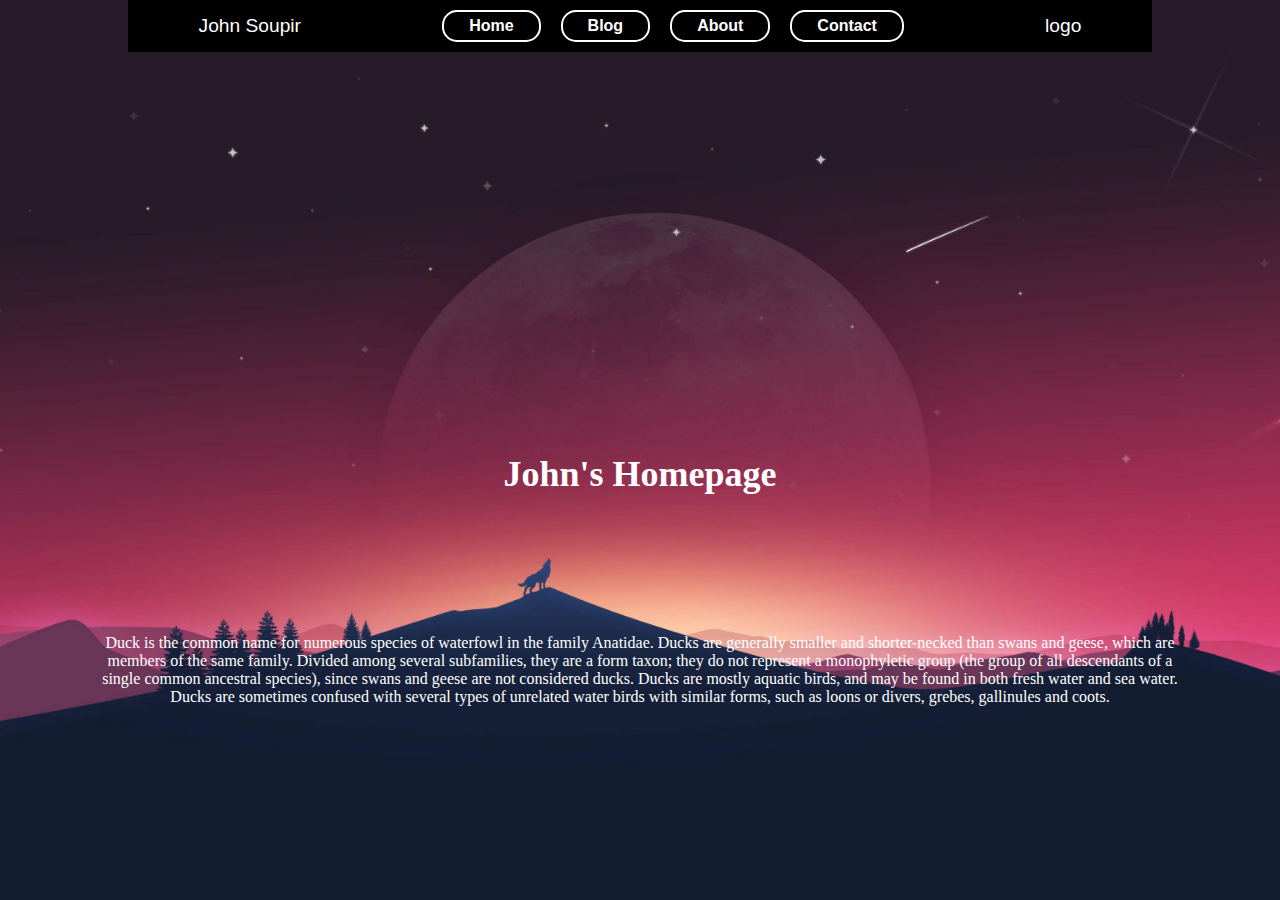
==== index.html @ a624a8a1 "Redo homepage" ====
<!DOCTYPE html>
<html lang="en">

  <head>
    <meta charset="utf-8"i/>
    <title>Soupir - Home</title>
    <link rel="stylesheet" type="text/css" href="styles.css" />

    <script>
    //window.alert("You have (69) virus! Pay BTC now!");
    </script>

  </head>
  
  <body>
    
    <header>
      <nav>

	      <ul class="icon">
		      <li> John Soupir </li>
	      </ul>
        <ul>
          <li><a href="index.html">Home</a></li>
          <li><a href="blog.html">Blog</a></li>
          <li><a href="about.html">About</a></li>
          <li><a href="contact.html">Contact</a></li>
        </ul>
	      <ul class="icon">
		      <li> logo </li>
	      </ul>
      </nav>
      
    </header>

      <h1 class="welcome-text">John's Homepage</h1> <article>
	      <p>
	Duck is the common name for numerous species of waterfowl in the family Anatidae. Ducks are generally smaller and shorter-necked than swans and geese, which are members of the same family. Divided among several subfamilies, they are a form taxon; they do not represent a monophyletic group (the group of all descendants of a single common ancestral species), since swans and geese are not considered ducks. Ducks are mostly aquatic birds, and may be found in both fresh water and sea water.

Ducks are sometimes confused with several types of unrelated water birds with similar forms, such as loons or divers, grebes, gallinules and coots. 
	      </p>
      </article>
    
    
    
 
    
    
    
    
  </body>
  
</html>





<!-- 




        <img class="logo" src="logo.png" alt="Logo" />







-->
---- styles.css ----
nav {
  background-color: black;
  display: flex;
  margin: auto;
 

}

nav ul {
  display: inline-block;
  list-style-type: none;
  margin: auto;
  padding: 0;
  text-align: center;
}


nav li {
  float: left;
  padding: 10px;
}

nav a {

/*
  background-color: #4b8052;
  border-radius: 10px;
  color: white;
  display: block;
  padding: 10px;
  text-decoration: none;
  */
    background: transparent;
    border: 2px solid #fff;
    padding: 5px 25px;
    color:#fff;
    border-radius: 15px;
    text-decoration: none;
    display: block;
    font-weight: bold;
    font-family: 'Montserrat', sans-serif;
}

nav .icon{
	color: white;
	   font-family: 'Lato', sans-serif;
	   padding: none;
	   font-size: 1.2em;

}


nav a:hover {

/*
  background-color: #4b8052;
  border-radius: 10px;
  color: white;
  display: block;
  padding: 10px;
  text-decoration: none;
  */
    background: white;
    border: 4px solid #fff;
    padding: 10px 25px;
    color:#000;
      border-radius: 15px;
    text-decoration: none;
      display: block;
      font-weight: bold;
          font-family: 'Montserrat', sans-serif;
}




body {


  background-image: url("background.jpg");
  background-attachment: fixed;
  
  background-position-x: 50%;
  background-position-y: 0%;
  background-position-y: 100%;
  animation: bgScroll 60s linear infinite;
  
  background-repeat: no-repeat;
  background-size: cover;
  background-color: black;
   min-height: 100%;   
   margin: 0px auto;
   min-width: 320px;
   max-width: 1024px;   
   width: 100%;
}

@keyframes bgScroll {
    from { background-position-y: 0%; }
    to { background-position-y: 100%; }
}




.overlay {
  background-color: rgba(200,200,200,0.1);
  bottom: 0;
  left: 0;
  position: absolute;
  right: 0;
  top: 0;
}

.welcome-text {
  color: white;
  font-size: 36px;
  text-align: center;
  position: absolute;
  top: 50%;
  left: 50%;
  transform: translate(-50%, -50%);
}


article {
  color: white;
  font-size: 1em;
  text-align: center;
  position: absolute;
  top: 70%;
  left: 50%;
  transform: translate(-50%, -50%);
  margin: 40px auto;
  width: 85%;
}


.logo {
  height: 50px;
  width: 70px; 


}
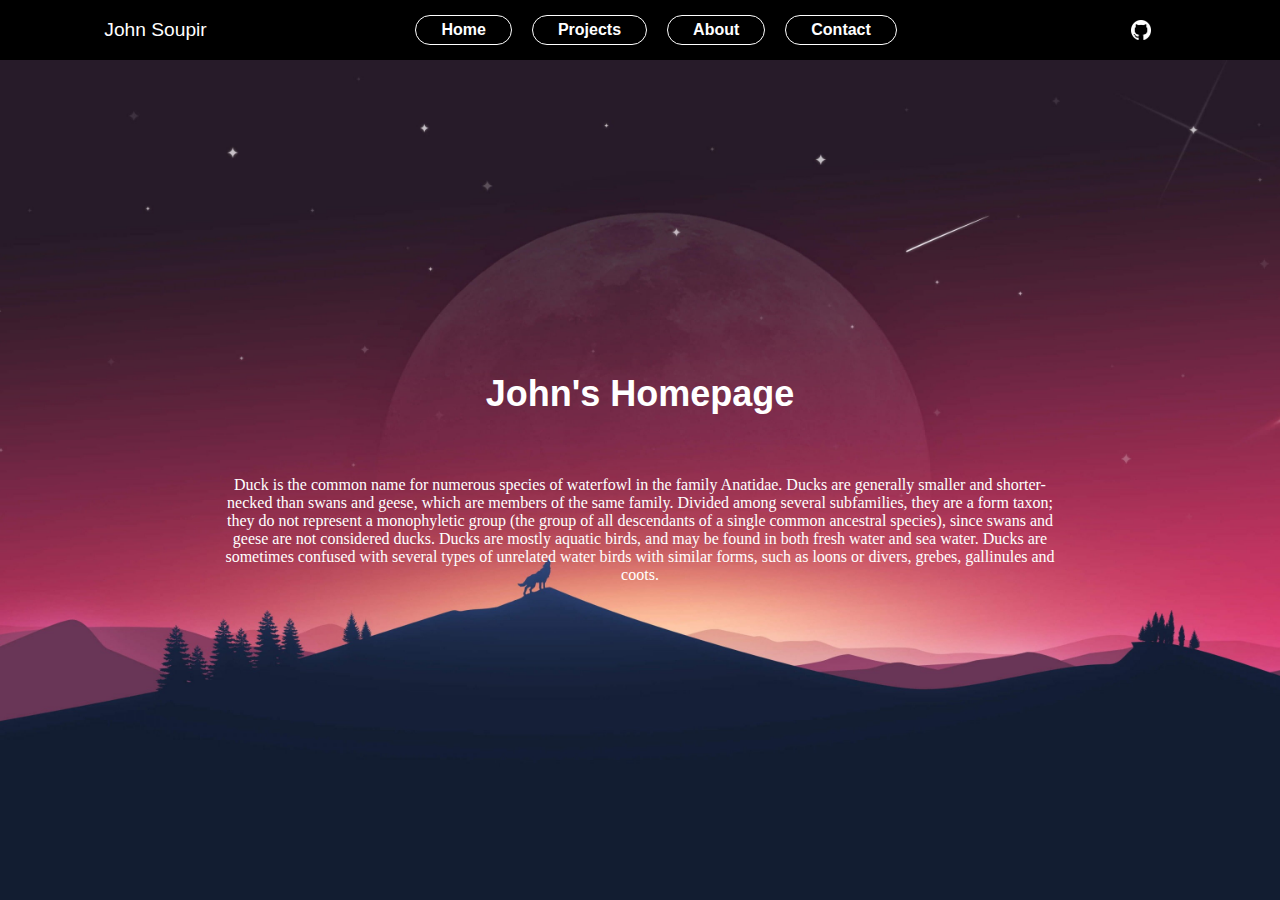
==== commit ce034ff7: "Add project cards to project page" ====
--- a/index.html
+++ b/index.html
@@ -5,41 +5,35 @@
     <meta charset="utf-8"i/>
     <title>Soupir - Home</title>
     <link rel="stylesheet" type="text/css" href="styles.css" />
-
-    <script>
-    //window.alert("You have (69) virus! Pay BTC now!");
-    </script>
-
   </head>
   
   <body>
-    
     <header>
       <nav>
-
-	      <ul class="icon">
-		      <li> John Soupir </li>
-	      </ul>
+	<ul class="icon">
+            <li> John Soupir </li>
+	</ul>
         <ul>
           <li><a href="index.html">Home</a></li>
-          <li><a href="blog.html">Blog</a></li>
+          <li><a href="projects.html">Projects</a></li>
           <li><a href="about.html">About</a></li>
           <li><a href="contact.html">Contact</a></li>
         </ul>
-	      <ul class="icon">
-		      <li> logo </li>
-	      </ul>
+	<ul class="icon">
+	      <li> <a class="logolink" href="https://github.com/johnsoupir"> <img src="gitlogo.png" alt="github logo" height="20" width="20"  /> </a>  </li>
+	</ul>
       </nav>
-      
     </header>
 
-      <h1 class="welcome-text">John's Homepage</h1> <article>
-	      <p>
+    <h1 class="welcome-text">John's Homepage</h1> 
+    <h2 class="sectionTitle"> Robots are here watching you from under the bed</h2>
+    	<article>
+	    <p>
 	Duck is the common name for numerous species of waterfowl in the family Anatidae. Ducks are generally smaller and shorter-necked than swans and geese, which are members of the same family. Divided among several subfamilies, they are a form taxon; they do not represent a monophyletic group (the group of all descendants of a single common ancestral species), since swans and geese are not considered ducks. Ducks are mostly aquatic birds, and may be found in both fresh water and sea water.
 
 Ducks are sometimes confused with several types of unrelated water birds with similar forms, such as loons or divers, grebes, gallinules and coots. 
 	      </p>
-      </article>
+        </article>
     
     
     
--- a/styles.css
+++ b/styles.css
@@ -1,7 +1,13 @@
 nav {
   background-color: black;
   display: flex;
+  position: fixed;
+  top: 0;
+  left: 0;
+  height: 60px;
   margin: auto;
+  width: 100%;
+  
  
 
 }
@@ -31,7 +37,7 @@
   text-decoration: none;
   */
     background: transparent;
-    border: 2px solid #fff;
+    border: 1.5px solid #fff;
     padding: 5px 25px;
     color:#fff;
     border-radius: 15px;
@@ -42,12 +48,27 @@
 }
 
 nav .icon{
-	color: white;
-	   font-family: 'Lato', sans-serif;
-	   padding: none;
-	   font-size: 1.2em;
-
-}
+    color: white;
+    font-family: 'Lato', sans-serif;
+    padding: none;
+    font-size: 1.2em;
+
+}
+
+
+li  .logolink{
+    width: 20px;
+    height: 20px;
+        border: 0px solid #fff;
+ }
+ 
+ li  .logolink:hover {
+    width: 20px;
+    height: 20px;
+    border: 0px solid #fff;
+    background: black;
+
+ }
 
 
 nav a:hover {
@@ -90,8 +111,8 @@
   background-color: black;
    min-height: 100%;   
    margin: 0px auto;
-   min-width: 320px;
-   max-width: 1024px;   
+   min-width: 520px;
+   //max-width: 1024px;   
    width: 100%;
 }
 
@@ -110,6 +131,7 @@
   position: absolute;
   right: 0;
   top: 0;
+  
 }
 
 .welcome-text {
@@ -117,9 +139,10 @@
   font-size: 36px;
   text-align: center;
   position: absolute;
-  top: 50%;
+  top: 370px;
   left: 50%;
   transform: translate(-50%, -50%);
+  font-family: 'Lato', sans-serif;
 }
 
 
@@ -128,11 +151,11 @@
   font-size: 1em;
   text-align: center;
   position: absolute;
-  top: 70%;
+  top: 450px;
   left: 50%;
   transform: translate(-50%, -50%);
-  margin: 40px auto;
-  width: 85%;
+  margin: 80px auto;
+  width: 65%;
 }
 
 
@@ -144,3 +167,86 @@
 }
 
 
+
+
+
+.blogItem {
+  width: 500px; /* Set a fixed width for the container */
+  /*
+  position: fixed;
+  top: 600px;
+  */
+  position: relative;
+
+  margin: 200px auto;
+  text-align: left;
+}
+
+.blogImage {
+  float: left; /* Float the image to the left */
+  width: 300px; /* Set a fixed width for the image */
+  border-radius: 10px;
+  margin-right: 10px;
+  
+}
+
+.caption {
+  margin-left: 320px; /* Leave a 10px margin to the right of the image */
+  padding-top: 10px;
+  color: white;
+}
+
+.introText {
+  font-size: 0.8em;
+  margin-left: 320px; /* Leave a 10px margin to the right of the image */
+  padding-top: 1px;
+  color: white;
+}
+
+
+.buttons {
+  position: absolute;
+  top: 150px;
+  left: 0px;
+   /* Clear the float on the image and caption */
+  /*text-align: center; */ /* Center the buttons horizontally */
+  padding-top: 10px; /* Add 20px padding above the buttons */
+  
+  margin-left: 320px;
+
+}
+
+.buttons button {
+  display: inline-block; /* Display the buttons inline */
+  background-color: #052a42; /* Set a light gray background color */
+  padding: 5px 5px; /* Add 10px padding to the top and bottom, and 20px padding to the left and right */
+  width: 85px;
+  height: line-height;
+  border-radius: 10px;
+  text-align: center;
+  border: 1px solid #0a5b91;
+  
+
+  
+ 
+}
+
+.buttons a {
+  text-decoration: none; /* Remove the default underline on the link */
+  color: #333; /* Set the link text color to a dark gray */
+  text-align: top;
+  color: white;
+   font-family: 'Lato', sans-serif;
+   
+}
+
+
+
+
+
+
+
+
+
+
+
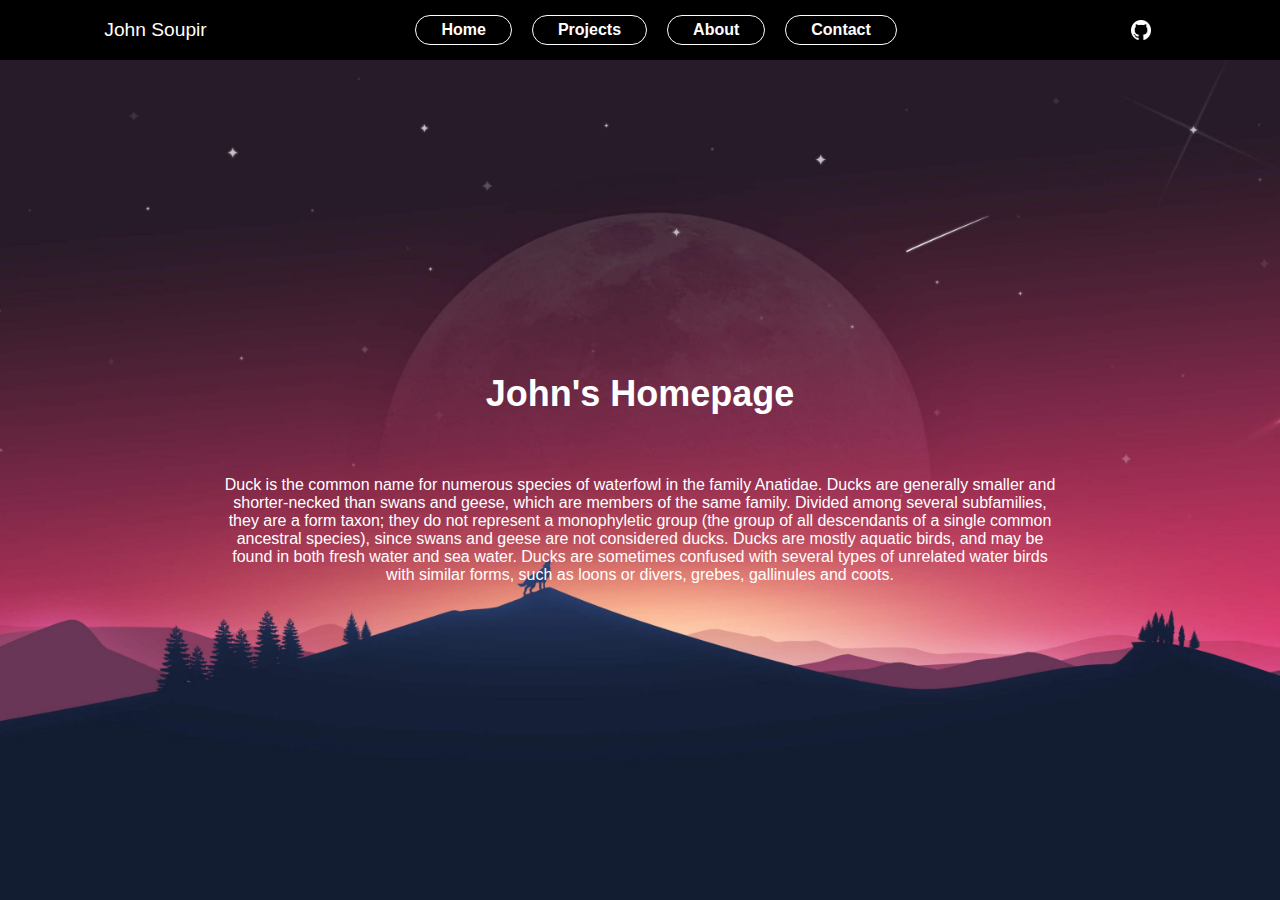
==== commit 95a08046: "AUTO COMMIT Wed Dec 14 05:07:50 PM CST 2022" ====
--- a/index.html
+++ b/index.html
@@ -26,7 +26,6 @@
     </header>
 
     <h1 class="welcome-text">John's Homepage</h1> 
-    <h2 class="sectionTitle"> Robots are here watching you from under the bed</h2>
     	<article>
 	    <p>
 	Duck is the common name for numerous species of waterfowl in the family Anatidae. Ducks are generally smaller and shorter-necked than swans and geese, which are members of the same family. Divided among several subfamilies, they are a form taxon; they do not represent a monophyletic group (the group of all descendants of a single common ancestral species), since swans and geese are not considered ducks. Ducks are mostly aquatic birds, and may be found in both fresh water and sea water.
--- a/styles.css
+++ b/styles.css
@@ -167,6 +167,22 @@
 }
 
 
+p {
+  font-family: 'Lato', sans-serif;
+}
+
+
+
+
+
+.sectionTitle {
+  position: relative;
+  top: 1px;
+  font-family: 'Lato', sans-serif;
+  font-size: 3em;
+
+
+}
 
 
 
@@ -177,14 +193,16 @@
   top: 600px;
   */
   position: relative;
-
-  margin: 200px auto;
+  top: -40px;
+  margin: 120px auto;
   text-align: left;
 }
 
 .blogImage {
   float: left; /* Float the image to the left */
   width: 300px; /* Set a fixed width for the image */
+  height: 200px;
+  object-fit: cover;
   border-radius: 10px;
   margin-right: 10px;
   
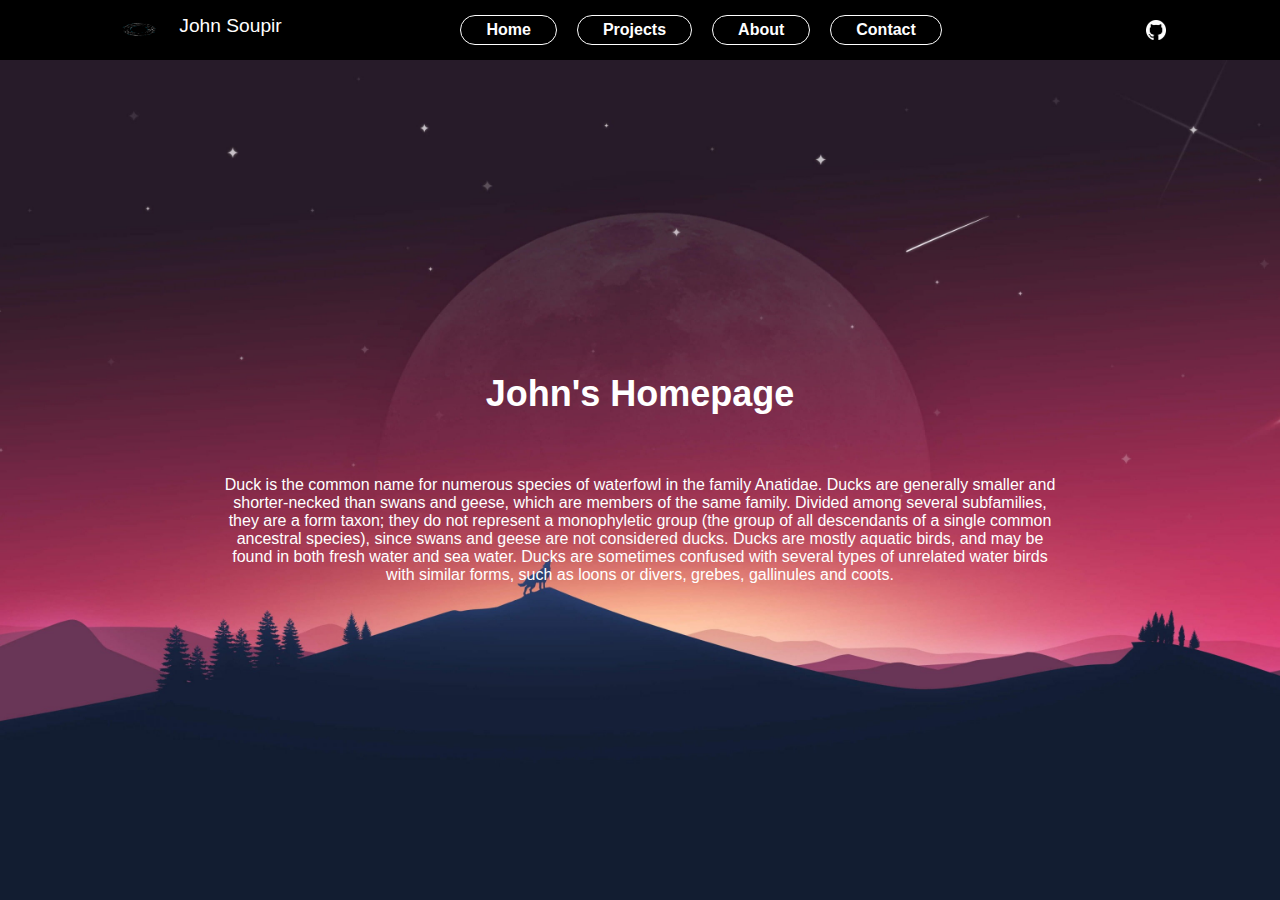
==== commit 62d106c3: "Updated about page" ====
--- a/index.html
+++ b/index.html
@@ -11,6 +11,7 @@
     <header>
       <nav>
 	<ul class="icon">
+	      <li> <a class="logolink" href="https://github.com/johnsoupir"> <img src="Images/spinner.webp" alt="github logo" height="15" width="50"  /> </a>  </li>
             <li> John Soupir </li>
 	</ul>
         <ul>
--- a/styles.css
+++ b/styles.css
@@ -186,6 +186,46 @@
 
 
 
+.subSectionTitle {
+  position: relative;
+  top: 1px;
+  font-family: 'Lato', sans-serif;
+  font-size: 1.5em;
+  text-align: left;
+
+
+}
+
+
+
+.subSubSectionTitle {
+  position: relative;
+  top: 1px;
+  font-family: 'Lato', sans-serif;
+  font-size: 1.2em;
+  text-align: left;
+  margin-left: 20px;
+
+
+}
+
+
+
+
+.sectionBody {
+  position: relative;
+  top: 1px;
+  font-family: 'Lato', sans-serif;
+  font-size: 1em;
+  text-align: left;
+  margin-left: 40px;
+}
+
+
+
+
+
+
 .blogItem {
   width: 500px; /* Set a fixed width for the container */
   /*
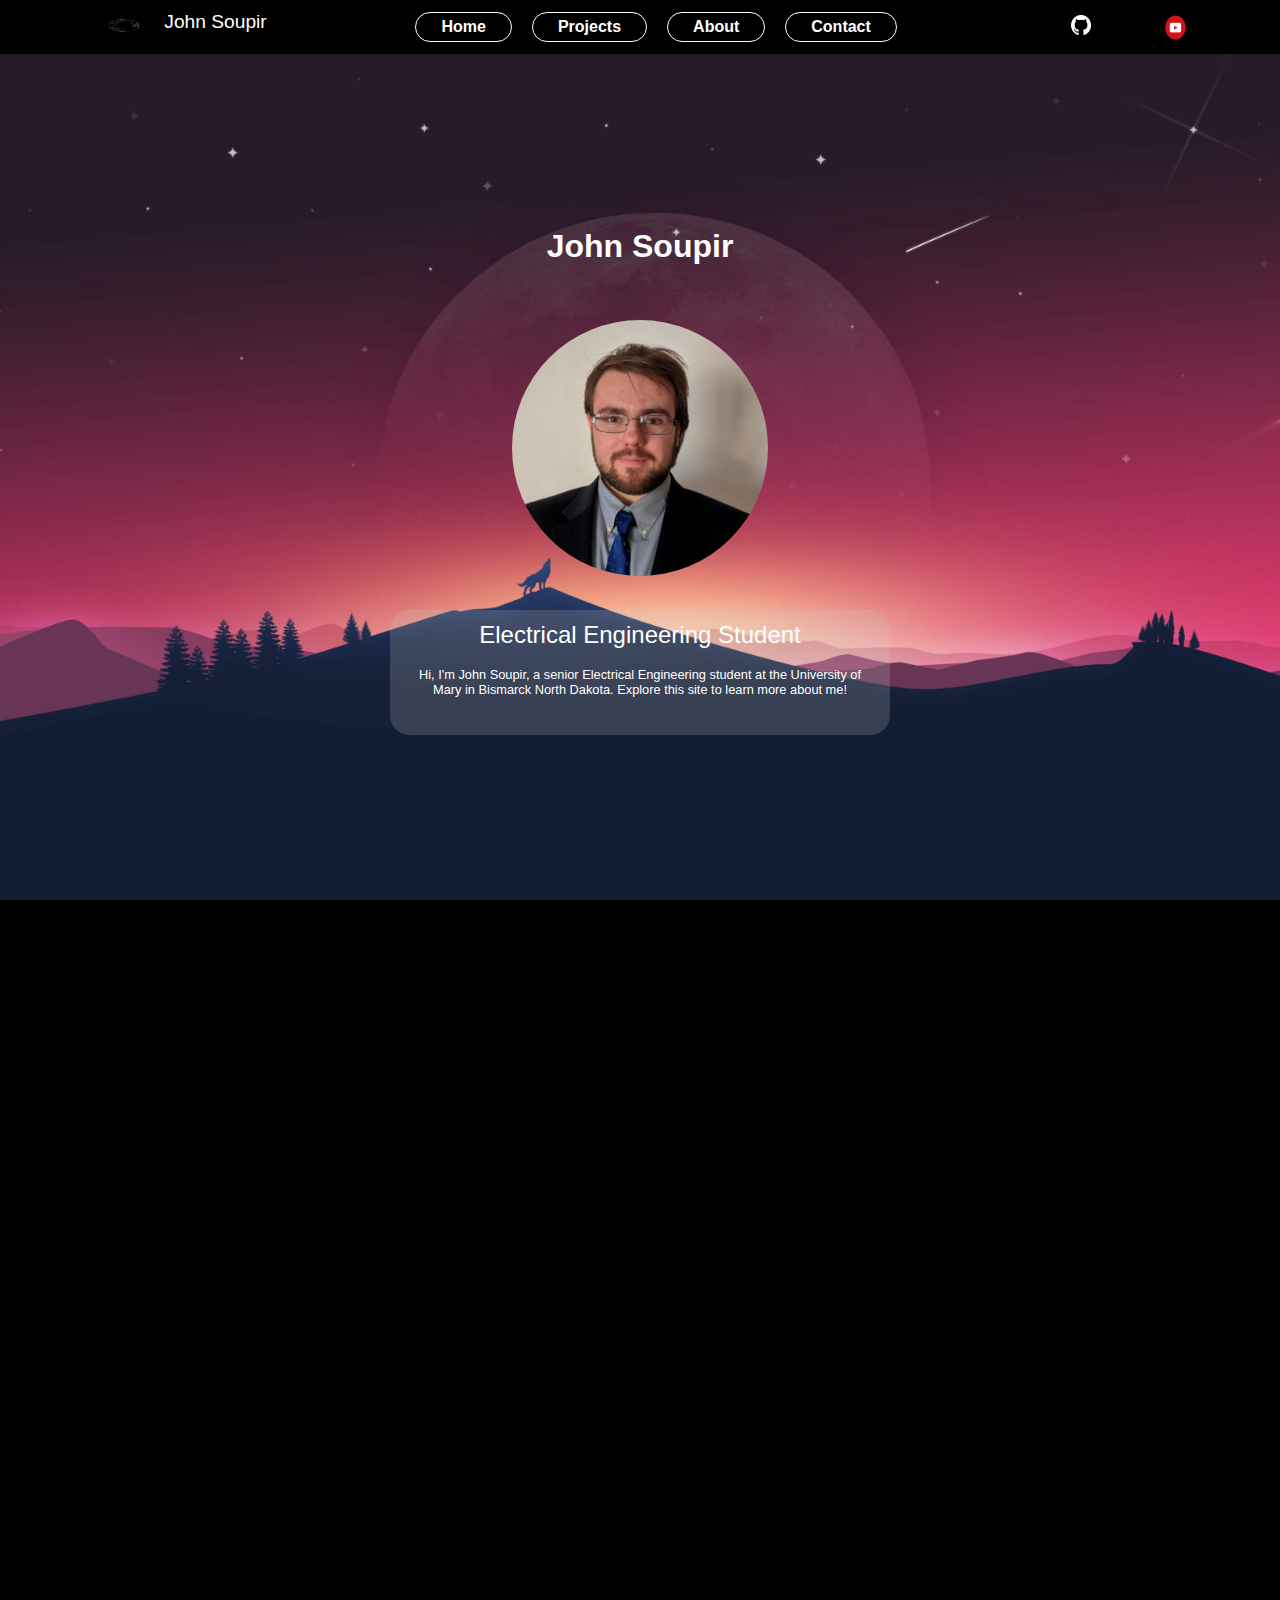
==== commit 7b55c81a: "Updated projects" ====
--- a/index.html
+++ b/index.html
@@ -6,8 +6,25 @@
     <title>Soupir - Home</title>
     <link rel="stylesheet" type="text/css" href="styles.css" />
   </head>
-  
-  <body>
+<script>
+function startTime() {
+  const today = new Date();
+  let h = today.getHours();
+  let m = today.getMinutes();
+  let s = today.getSeconds();
+  m = checkTime(m);
+  s = checkTime(s);
+  document.getElementById('txt').innerHTML = "Current Time: " + h + ":" + m + ":" + s;
+  setTimeout(startTime, 1000);
+}
+
+function checkTime(i) {
+  if (i < 10) {i = "0" + i};  // add zero in front of numbers < 10
+  return i;
+}
+</script>
+    
+  <body onload="startTime()">
     <header>
       <nav>
 	<ul class="icon">
@@ -22,23 +39,26 @@
         </ul>
 	<ul class="icon">
 	      <li> <a class="logolink" href="https://github.com/johnsoupir"> <img src="gitlogo.png" alt="github logo" height="20" width="20"  /> </a>  </li>
+	      <li> <a class="logolink" href="https://github.com/johnsoupir"> <img src="Images/youtube-logo.png" alt="github logo" height="25" width="30"  /> </a>  </li>
 	</ul>
       </nav>
     </header>
 
-    <h1 class="welcome-text">John's Homepage</h1> 
+    <h1 class="welcome-text">John Soupir</h1> 
+    <img class="profilePhoto" src="Images/soupir.jpg" alt="Profile Photo"/>
+    <div class="overlay">
+    <p class="welcome-text" style="font-size: 1.5em; padding: 10px;">Electrical Engineering Student</p>
+    <p class="welcome-text" style="font-size: 0.8em; top: 0px; padding: 0px 20px;">Hi, I'm John Soupir, a senior Electrical Engineering student at the University of Mary in Bismarck North Dakota. Explore this site to learn more about me! </p>
+    </div>
     	<article>
-	    <p>
-	Duck is the common name for numerous species of waterfowl in the family Anatidae. Ducks are generally smaller and shorter-necked than swans and geese, which are members of the same family. Divided among several subfamilies, they are a form taxon; they do not represent a monophyletic group (the group of all descendants of a single common ancestral species), since swans and geese are not considered ducks. Ducks are mostly aquatic birds, and may be found in both fresh water and sea water.
+	</article>
 
-Ducks are sometimes confused with several types of unrelated water birds with similar forms, such as loons or divers, grebes, gallinules and coots. 
-	      </p>
-        </article>
     
     
     
  
-    
+
+<div id="txt" style="color: white;"></div>
     
     
     
--- a/styles.css
+++ b/styles.css
@@ -1,26 +1,27 @@
 nav {
   background-color: black;
   display: flex;
+  height: 100%;
+  width: 100%;
   position: fixed;
   top: 0;
   left: 0;
-  height: 60px;
+  height: 6%;
   margin: auto;
   width: 100%;
-  
- 
-
+  z-index: 10;
 }
 
 nav ul {
+
   display: inline-block;
+
   list-style-type: none;
   margin: auto;
   padding: 0;
   text-align: center;
 }
 
-
 nav li {
   float: left;
   padding: 10px;
@@ -28,14 +29,6 @@
 
 nav a {
 
-/*
-  background-color: #4b8052;
-  border-radius: 10px;
-  color: white;
-  display: block;
-  padding: 10px;
-  text-decoration: none;
-  */
     background: transparent;
     border: 1.5px solid #fff;
     padding: 5px 25px;
@@ -55,14 +48,14 @@
 
 }
 
-
 li  .logolink{
+    
     width: 20px;
-    height: 20px;
+    height: 5%;
         border: 0px solid #fff;
  }
  
- li  .logolink:hover {
+li  .logolink:hover {
     width: 20px;
     height: 20px;
     border: 0px solid #fff;
@@ -72,28 +65,29 @@
 
 
 nav a:hover {
-
-/*
-  background-color: #4b8052;
-  border-radius: 10px;
-  color: white;
-  display: block;
-  padding: 10px;
-  text-decoration: none;
-  */
     background: white;
     border: 4px solid #fff;
     padding: 10px 25px;
     color:#000;
-      border-radius: 15px;
+    border-radius: 15px;
     text-decoration: none;
-      display: block;
-      font-weight: bold;
-          font-family: 'Montserrat', sans-serif;
-}
-
-
-
+    display: block;
+    font-weight: bold;
+    font-family: 'Montserrat', sans-serif;
+}
+
+
+html {
+  position: static;
+  
+}
+
+header{
+  height: 30px;
+    display: flex;
+    height: 10%;
+
+}
 
 body {
 
@@ -109,11 +103,19 @@
   background-repeat: no-repeat;
   background-size: cover;
   background-color: black;
-   min-height: 100%;   
-   margin: 0px auto;
-   min-width: 520px;
-   //max-width: 1024px;   
-   width: 100%;
+  
+  
+  
+  min-height: 100%;   
+  margin:  0;
+  padding: 0;
+  height: 100%;
+  min-width: 520px;
+     
+  width: 100%;
+  position: relative;
+  top: 200px;
+
 }
 
 @keyframes bgScroll {
@@ -125,37 +127,58 @@
 
 
 .overlay {
-  background-color: rgba(200,200,200,0.1);
+  background-color: rgba(200,200,200,0.2);
   bottom: 0;
   left: 0;
-  position: absolute;
+  position: relative;
   right: 0;
-  top: 0;
+  top: 10px;
+  height: 125px;
+  width: 500px;
+  margin: auto;
+  border-radius: 20px;
   
 }
 
 .welcome-text {
-  color: white;
-  font-size: 36px;
+
+  color: white;
+  font-size: 2em;
   text-align: center;
-  position: absolute;
-  top: 370px;
+  position: relative;
+  top: 25px;
   left: 50%;
   transform: translate(-50%, -50%);
   font-family: 'Lato', sans-serif;
+  padding: 20px;
+}
+
+.profilePhoto{
+  display: flex;
+  margin: auto;
+  border-radius: 50%;
+  width: 20%;
+  height: 20%;
+
 }
 
 
 article {
+
   color: white;
   font-size: 1em;
   text-align: center;
-  position: absolute;
-  top: 450px;
-  left: 50%;
+ 
+
   transform: translate(-50%, -50%);
-  margin: 80px auto;
+  
+  margin: 50% 50%;
+  position: relative;
+  top: 10px;
   width: 65%;
+  padding-bottom: 20px;
+  
+  
 }
 
 
@@ -176,8 +199,7 @@
 
 
 .sectionTitle {
-  position: relative;
-  top: 1px;
+  position: static;
   font-family: 'Lato', sans-serif;
   font-size: 3em;
 
@@ -187,8 +209,7 @@
 
 
 .subSectionTitle {
-  position: relative;
-  top: 1px;
+  position: static;
   font-family: 'Lato', sans-serif;
   font-size: 1.5em;
   text-align: left;
@@ -199,8 +220,6 @@
 
 
 .subSubSectionTitle {
-  position: relative;
-  top: 1px;
   font-family: 'Lato', sans-serif;
   font-size: 1.2em;
   text-align: left;
@@ -213,58 +232,65 @@
 
 
 .sectionBody {
-  position: relative;
-  top: 1px;
   font-family: 'Lato', sans-serif;
   font-size: 1em;
   text-align: left;
   margin-left: 40px;
 }
 
-
+.projectsPage{
+  position: absolute;
+  top: 0%;
+  left: 50%;
+  transform: translate(-50%, -50%);
+
+}
 
 
 
 
 .blogItem {
-  width: 500px; /* Set a fixed width for the container */
-  /*
-  position: fixed;
-  top: 600px;
-  */
-  position: relative;
-  top: -40px;
-  margin: 120px auto;
+  width: 500px; 
+  position: relative;
+  top: 100px;
+  left: 50%;
+  transform: translate(-50%, -50%);
+  margin: 40px 40px;
   text-align: left;
+  padding: 20px 20px;
+
 }
 
 .blogImage {
-  float: left; /* Float the image to the left */
-  width: 300px; /* Set a fixed width for the image */
+  float: left; 
+  width: 300px;
   height: 200px;
   object-fit: cover;
   border-radius: 10px;
   margin-right: 10px;
-  
 }
 
 .caption {
-  margin-left: 320px; /* Leave a 10px margin to the right of the image */
-  padding-top: 10px;
-  color: white;
+  position: relative;
+  top: -10px;
+  margin-left: 320px; 
+  padding-top: 0px;
+  color: white;
+  font-weight: bold;
 }
 
 .introText {
+position: relative;
   font-size: 0.8em;
-  margin-left: 320px; /* Leave a 10px margin to the right of the image */
+  margin-left: 320px; 
   padding-top: 1px;
   color: white;
 }
 
 
 .buttons {
-  position: absolute;
-  top: 150px;
+  position: relative;
+  top: 35px;
   left: 0px;
    /* Clear the float on the image and caption */
   /*text-align: center; */ /* Center the buttons horizontally */
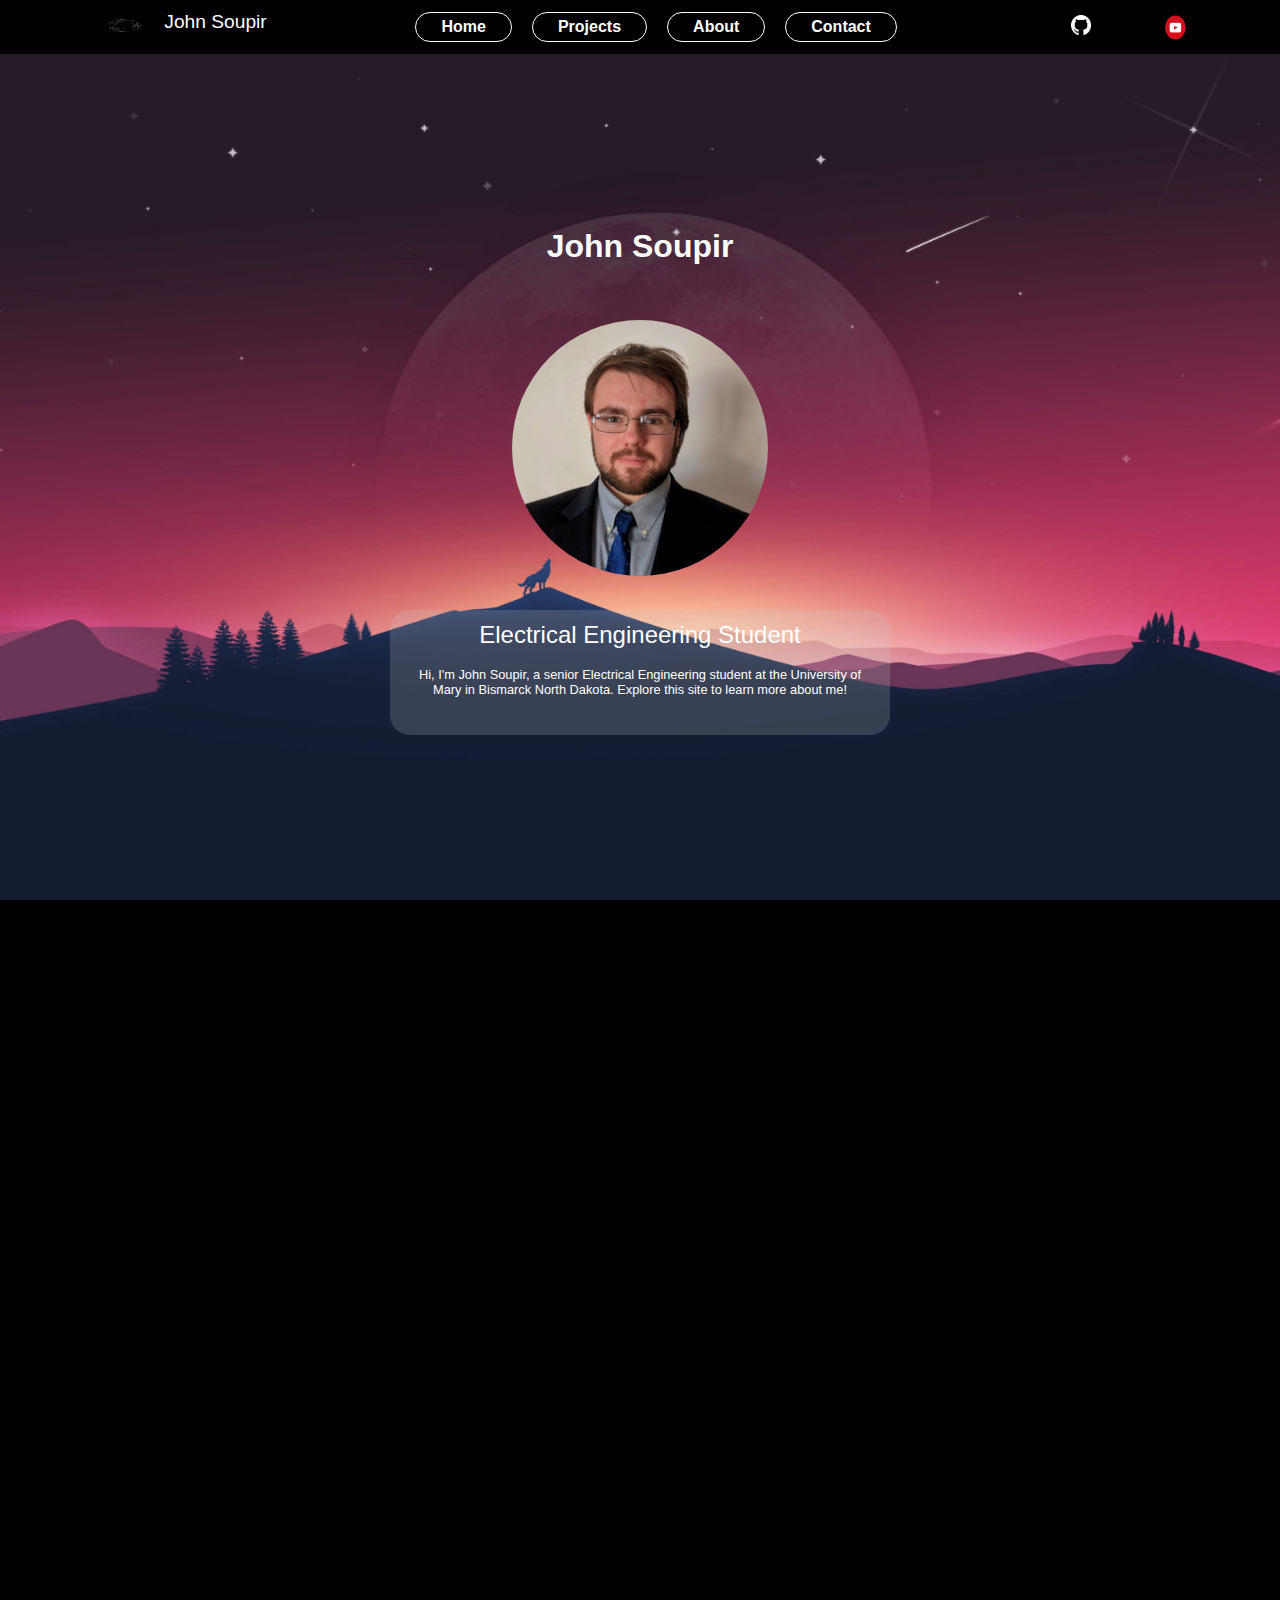
==== commit 1dd3e697: "Cleaned up and formatted." ====
--- a/index.html
+++ b/index.html
@@ -6,30 +6,30 @@
     <title>Soupir - Home</title>
     <link rel="stylesheet" type="text/css" href="styles.css" />
   </head>
-<script>
-function startTime() {
-  const today = new Date();
-  let h = today.getHours();
-  let m = today.getMinutes();
-  let s = today.getSeconds();
-  m = checkTime(m);
-  s = checkTime(s);
-  document.getElementById('txt').innerHTML = "Current Time: " + h + ":" + m + ":" + s;
-  setTimeout(startTime, 1000);
-}
 
-function checkTime(i) {
-  if (i < 10) {i = "0" + i};  // add zero in front of numbers < 10
-  return i;
-}
-</script>
+  <script>
+  function startTime() {
+    const today = new Date();
+    let h = today.getHours();
+    let m = today.getMinutes();
+    let s = today.getSeconds();
+    m = checkTime(m);
+    s = checkTime(s);
+    document.getElementById('txt').innerHTML = "Current Time: " + h + ":" + m + ":" + s;
+    setTimeout(startTime, 1000);
+  }
+  function checkTime(i) {
+    if (i < 10) {i = "0" + i};  // add zero in front of numbers < 10
+    return i;
+  }
+  </script>
     
   <body onload="startTime()">
     <header>
       <nav>
 	<ul class="icon">
-	      <li> <a class="logolink" href="https://github.com/johnsoupir"> <img src="Images/spinner.webp" alt="github logo" height="15" width="50"  /> </a>  </li>
-            <li> John Soupir </li>
+	  <li> <a class="logolink" href="https://github.com/johnsoupir"> <img src="Images/spinner.webp" alt="github logo" height="15" width="50"  /> </a>  </li>
+          <li> John Soupir </li>
 	</ul>
         <ul>
           <li><a href="index.html">Home</a></li>
@@ -38,8 +38,8 @@
           <li><a href="contact.html">Contact</a></li>
         </ul>
 	<ul class="icon">
-	      <li> <a class="logolink" href="https://github.com/johnsoupir"> <img src="gitlogo.png" alt="github logo" height="20" width="20"  /> </a>  </li>
-	      <li> <a class="logolink" href="https://github.com/johnsoupir"> <img src="Images/youtube-logo.png" alt="github logo" height="25" width="30"  /> </a>  </li>
+	  <li> <a class="logolink" href="https://github.com/johnsoupir"> <img src="gitlogo.png" alt="github logo" height="20" width="20"  /> </a>  </li>
+	  <li> <a class="logolink" href="https://github.com/johnsoupir"> <img src="Images/youtube-logo.png" alt="github logo" height="25" width="30"  /> </a>  </li>
 	</ul>
       </nav>
     </header>
@@ -50,39 +50,11 @@
     <p class="welcome-text" style="font-size: 1.5em; padding: 10px;">Electrical Engineering Student</p>
     <p class="welcome-text" style="font-size: 0.8em; top: 0px; padding: 0px 20px;">Hi, I'm John Soupir, a senior Electrical Engineering student at the University of Mary in Bismarck North Dakota. Explore this site to learn more about me! </p>
     </div>
-    	<article>
-	</article>
 
-    
-    
-    
- 
-
-<div id="txt" style="color: white;"></div>
-    
-    
-    
+    <article>
+    </article>
+    <div id="txt" style="color: white;"></div>
   </body>
-  
 </html>
 
 
-
-
-
-<!-- 
-
-
-
-
-        <img class="logo" src="logo.png" alt="Logo" />
-
-
-
-
-
-
-
--->
-
-
--- a/styles.css
+++ b/styles.css
@@ -13,9 +13,7 @@
 }
 
 nav ul {
-
   display: inline-block;
-
   list-style-type: none;
   margin: auto;
   padding: 0;
@@ -28,7 +26,6 @@
 }
 
 nav a {
-
     background: transparent;
     border: 1.5px solid #fff;
     padding: 5px 25px;
@@ -49,18 +46,16 @@
 }
 
 li  .logolink{
-    
     width: 20px;
     height: 5%;
-        border: 0px solid #fff;
- }
+    border: 0px solid #fff;
+}
  
 li  .logolink:hover {
     width: 20px;
     height: 20px;
     border: 0px solid #fff;
     background: black;
-
  }
 
 
@@ -84,47 +79,34 @@
 
 header{
   height: 30px;
-    display: flex;
-    height: 10%;
-
+  display: flex;
+  height: 10%;
 }
 
 body {
-
-
   background-image: url("background.jpg");
   background-attachment: fixed;
-  
   background-position-x: 50%;
   background-position-y: 0%;
   background-position-y: 100%;
   animation: bgScroll 60s linear infinite;
-  
   background-repeat: no-repeat;
   background-size: cover;
   background-color: black;
-  
-  
-  
   min-height: 100%;   
   margin:  0;
   padding: 0;
   height: 100%;
   min-width: 520px;
-     
   width: 100%;
   position: relative;
   top: 200px;
-
 }
 
 @keyframes bgScroll {
     from { background-position-y: 0%; }
     to { background-position-y: 100%; }
 }
-
-
-
 
 .overlay {
   background-color: rgba(200,200,200,0.2);
@@ -136,12 +118,10 @@
   height: 125px;
   width: 500px;
   margin: auto;
-  border-radius: 20px;
-  
+  border-radius: 20px;  
 }
 
 .welcome-text {
-
   color: white;
   font-size: 2em;
   text-align: center;
@@ -162,74 +142,46 @@
 
 }
 
-
 article {
-
   color: white;
   font-size: 1em;
   text-align: center;
- 
-
-  transform: translate(-50%, -50%);
-  
+  transform: translate(-50%, -50%);
   margin: 50% 50%;
   position: relative;
   top: 10px;
   width: 65%;
   padding-bottom: 20px;
-  
-  
-}
-
+}
 
 .logo {
   height: 50px;
   width: 70px; 
-
-
-}
-
+}
 
 p {
   font-family: 'Lato', sans-serif;
 }
-
-
-
-
 
 .sectionTitle {
   position: static;
   font-family: 'Lato', sans-serif;
   font-size: 3em;
-
-
-}
-
-
+}
 
 .subSectionTitle {
   position: static;
   font-family: 'Lato', sans-serif;
   font-size: 1.5em;
   text-align: left;
-
-
-}
-
-
+}
 
 .subSubSectionTitle {
   font-family: 'Lato', sans-serif;
   font-size: 1.2em;
   text-align: left;
   margin-left: 20px;
-
-
-}
-
-
-
+}
 
 .sectionBody {
   font-family: 'Lato', sans-serif;
@@ -243,11 +195,7 @@
   top: 0%;
   left: 50%;
   transform: translate(-50%, -50%);
-
-}
-
-
-
+}
 
 .blogItem {
   width: 500px; 
@@ -258,7 +206,6 @@
   margin: 40px 40px;
   text-align: left;
   padding: 20px 20px;
-
 }
 
 .blogImage {
@@ -287,32 +234,24 @@
   color: white;
 }
 
-
 .buttons {
   position: relative;
   top: 35px;
   left: 0px;
-   /* Clear the float on the image and caption */
-  /*text-align: center; */ /* Center the buttons horizontally */
-  padding-top: 10px; /* Add 20px padding above the buttons */
-  
+  padding-top: 10px; 
   margin-left: 320px;
 
 }
 
 .buttons button {
-  display: inline-block; /* Display the buttons inline */
-  background-color: #052a42; /* Set a light gray background color */
-  padding: 5px 5px; /* Add 10px padding to the top and bottom, and 20px padding to the left and right */
+  display: inline-block;
+  background-color: #052a42;
+  padding: 5px 5px;
   width: 85px;
   height: line-height;
   border-radius: 10px;
   text-align: center;
   border: 1px solid #0a5b91;
-  
-
-  
- 
 }
 
 .buttons a {
@@ -320,17 +259,7 @@
   color: #333; /* Set the link text color to a dark gray */
   text-align: top;
   color: white;
-   font-family: 'Lato', sans-serif;
-   
-}
-
-
-
-
-
-
-
-
-
-
-
+  font-family: 'Lato', sans-serif;
+}
+
+
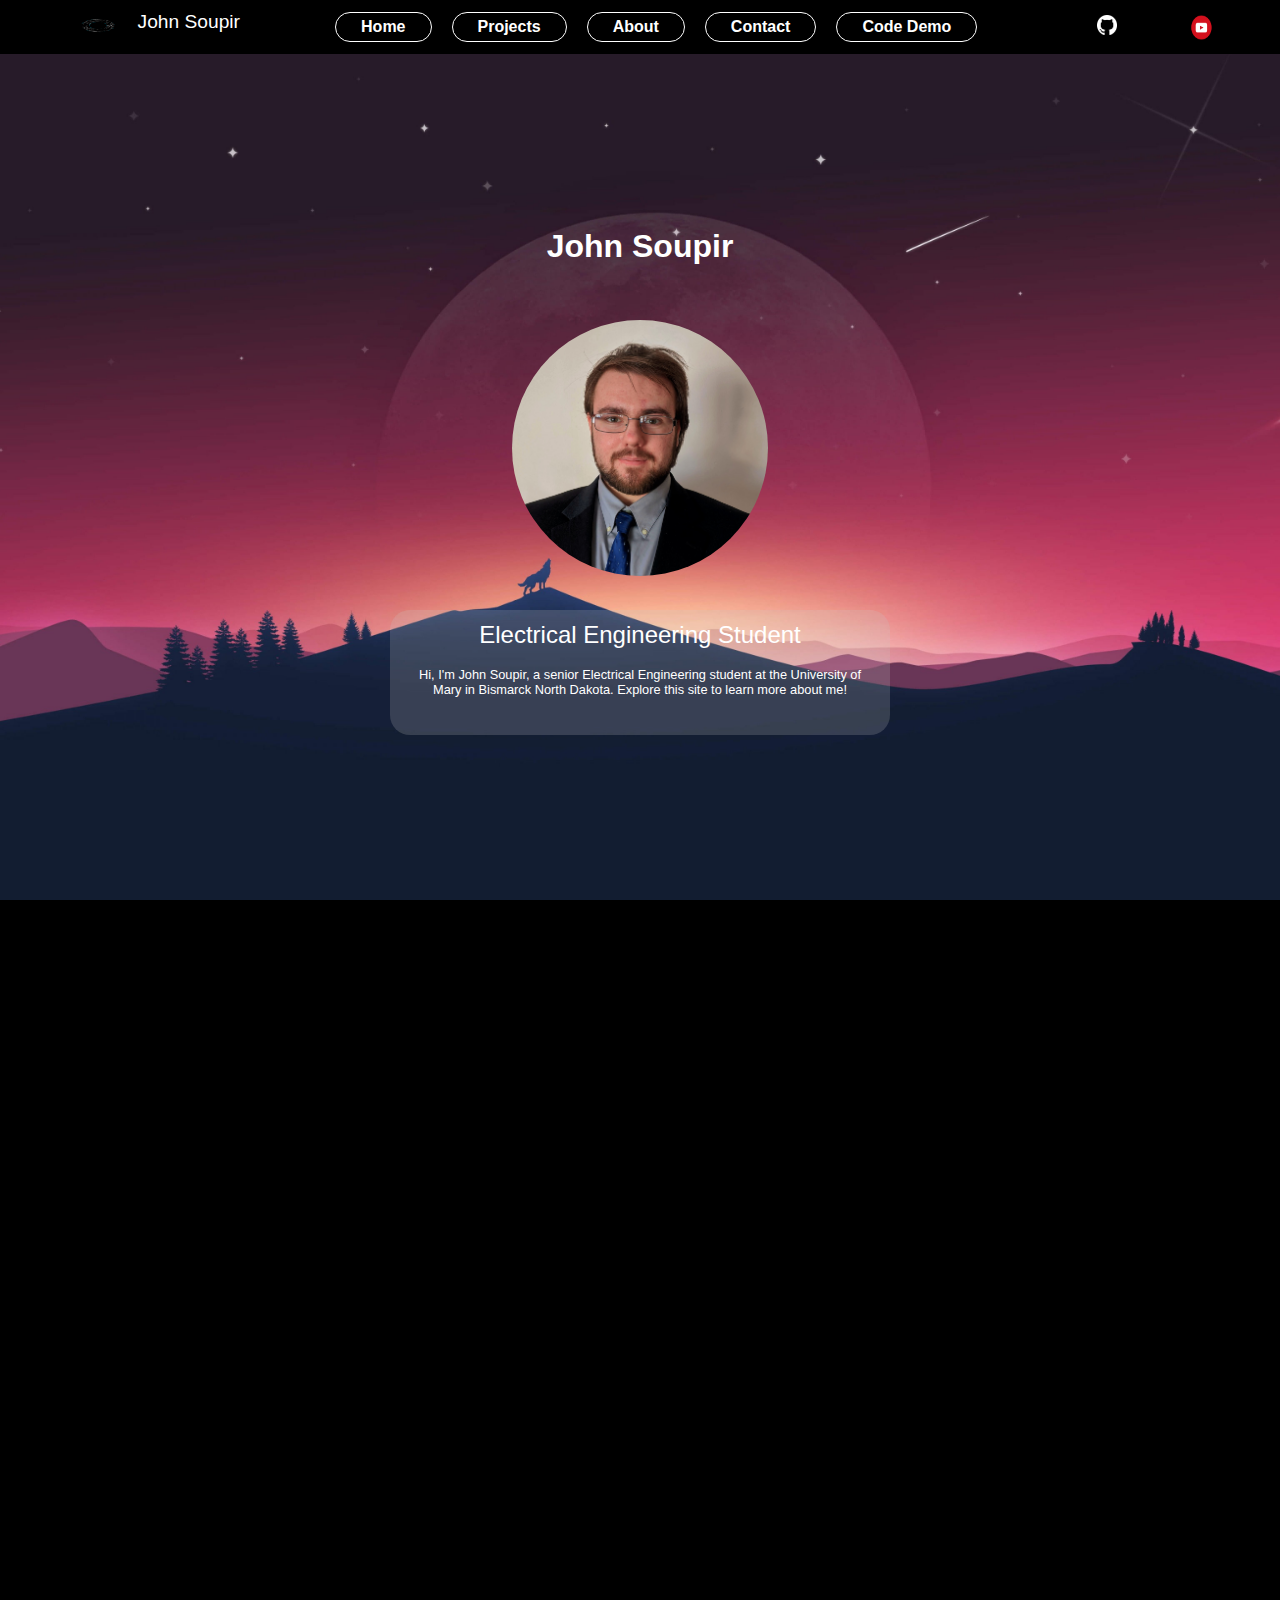
==== commit b73e9c6f: "Cleanup" ====
--- a/index.html
+++ b/index.html
@@ -36,6 +36,7 @@
           <li><a href="projects.html">Projects</a></li>
           <li><a href="about.html">About</a></li>
           <li><a href="contact.html">Contact</a></li>
+          <li><a href="codedemo.html">Code Demo</a></li>
         </ul>
 	<ul class="icon">
 	  <li> <a class="logolink" href="https://github.com/johnsoupir"> <img src="gitlogo.png" alt="github logo" height="20" width="20"  /> </a>  </li>
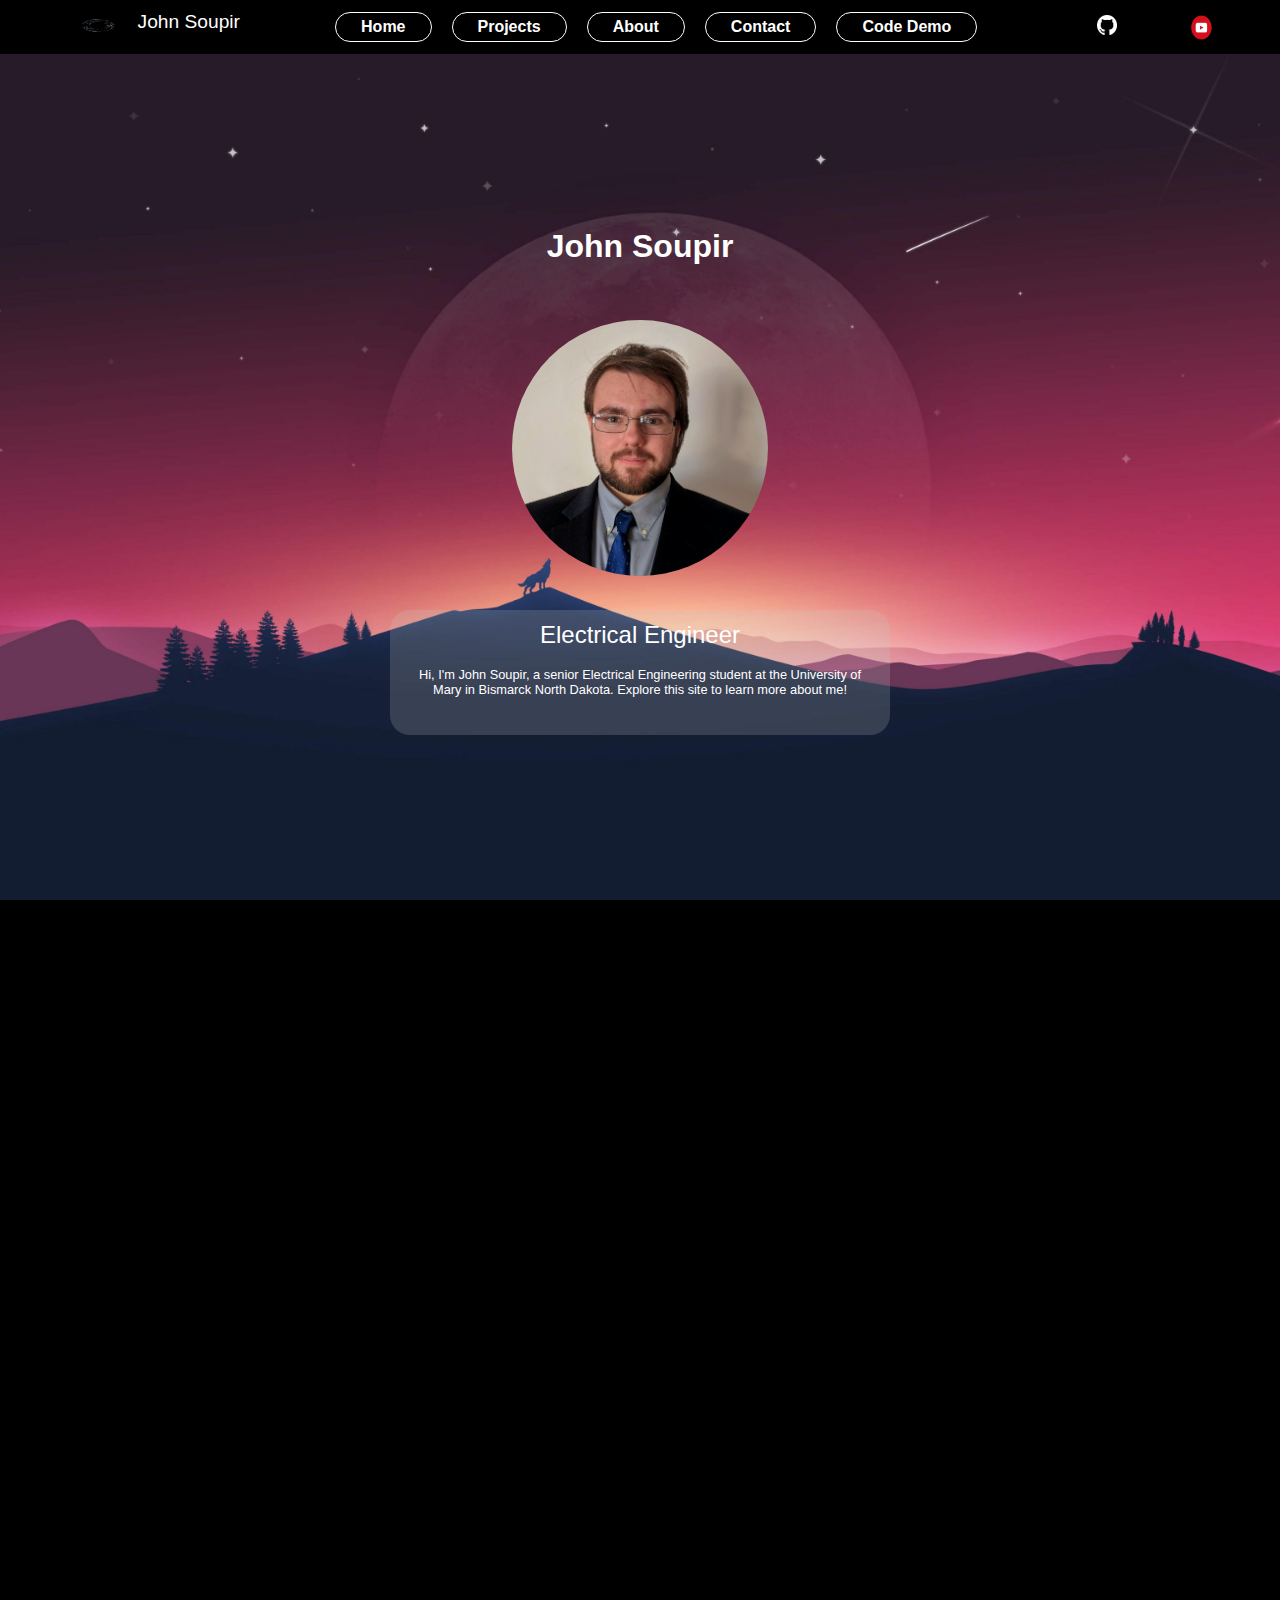
==== commit 451f6c47: "Updates title" ====
--- a/index.html
+++ b/index.html
@@ -48,7 +48,7 @@
     <h1 class="welcome-text">John Soupir</h1> 
     <img class="profilePhoto" src="Images/soupir.jpg" alt="Profile Photo"/>
     <div class="overlay">
-    <p class="welcome-text" style="font-size: 1.5em; padding: 10px;">Electrical Engineering Student</p>
+    <p class="welcome-text" style="font-size: 1.5em; padding: 10px;">Electrical Engineer</p>
     <p class="welcome-text" style="font-size: 0.8em; top: 0px; padding: 0px 20px;">Hi, I'm John Soupir, a senior Electrical Engineering student at the University of Mary in Bismarck North Dakota. Explore this site to learn more about me! </p>
     </div>
 
